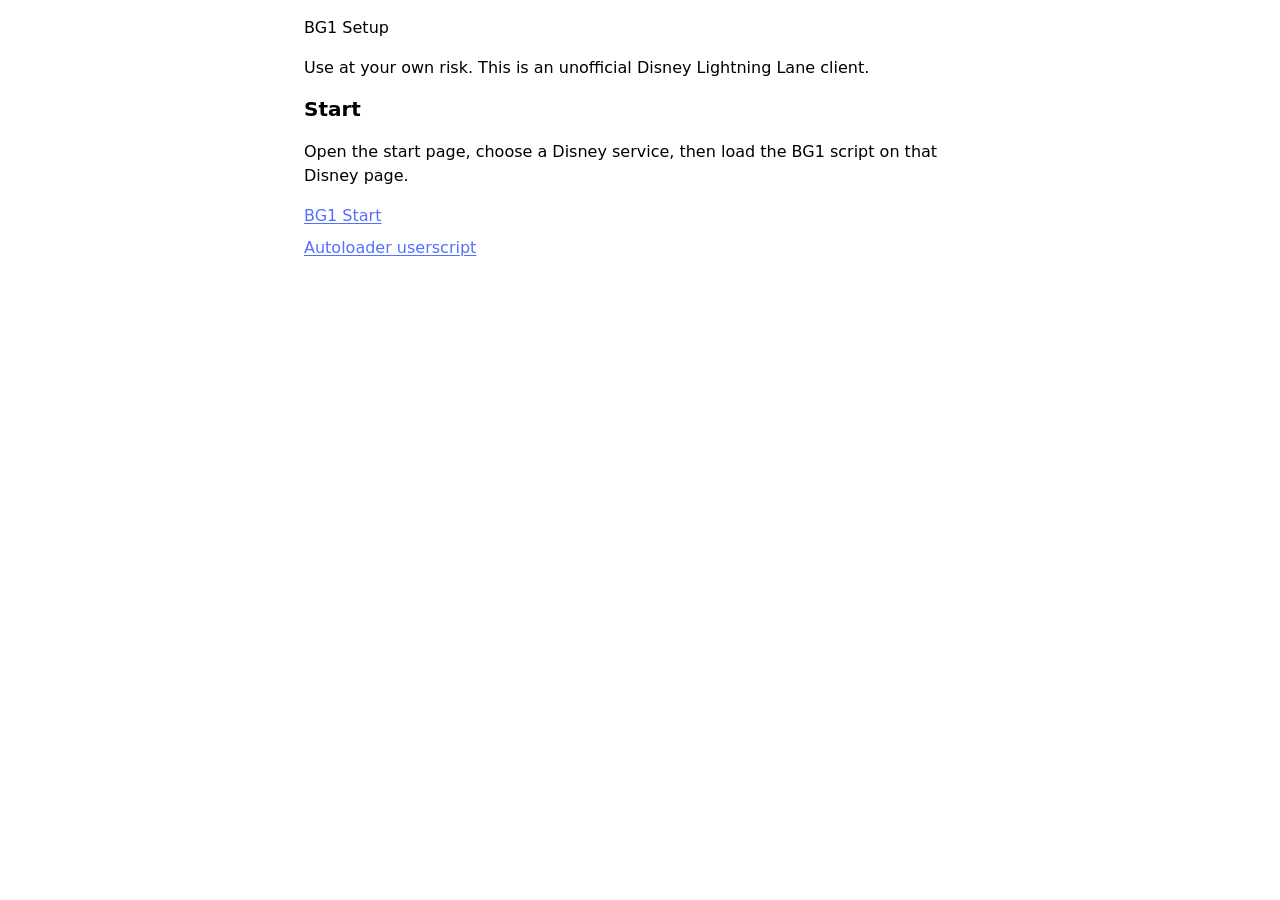
==== index.html @ c6955f9e "Deploy Pages build" ====
<!doctype html>
<html lang="en">
  <head>
    <meta charset="utf-8" />
    <meta name="viewport" content="width=device-width, initial-scale=1" />
    <title>BG1 Setup</title>
    <link rel="stylesheet" href="./bg1.css" />
    <style>
      body {
        max-width: 44rem;
        margin: 0 auto;
        padding: 1rem;
      }
      li {
        margin: 0.5rem 0;
      }
    </style>
  </head>
  <body>
    <h1>BG1 Setup</h1>
    <p>
      Use at your own risk. This is an unofficial Disney Lightning Lane client.
    </p>
    <h2>Start</h2>
    <p>
      Open the start page, choose a Disney service, then load the BG1 script on
      that Disney page.
    </p>
    <ul>
      <li><a href="./start.html">BG1 Start</a></li>
      <li><a href="./autoloader.user.js">Autoloader userscript</a></li>
    </ul>
  </body>
</html>
---- bg1.css ----
/*! tailwindcss v4.1.11 | MIT License | https://tailwindcss.com */@layer properties{@supports (((-webkit-hyphens:none)) and (not (margin-trim:inline))) or ((-moz-orient:inline) and (not (color:rgb(from red r g b)))){*,:before,:after,::backdrop{--tw-border-spacing-x:0;--tw-border-spacing-y:0;--tw-divide-y-reverse:0;--tw-border-style:solid;--tw-leading:initial;--tw-font-weight:initial;--tw-tracking:initial;--tw-shadow:0 0 #0000;--tw-shadow-color:initial;--tw-shadow-alpha:100%;--tw-inset-shadow:0 0 #0000;--tw-inset-shadow-color:initial;--tw-inset-shadow-alpha:100%;--tw-ring-color:initial;--tw-ring-shadow:0 0 #0000;--tw-inset-ring-color:initial;--tw-inset-ring-shadow:0 0 #0000;--tw-ring-inset:initial;--tw-ring-offset-width:0px;--tw-ring-offset-color:#fff;--tw-ring-offset-shadow:0 0 #0000}}}@layer theme{:root,:host{--font-sans:ui-sans-serif,system-ui,sans-serif,"Apple Color Emoji","Segoe UI Emoji","Segoe UI Symbol","Noto Color Emoji";--font-mono:ui-monospace,SFMono-Regular,Menlo,Monaco,Consolas,"Liberation Mono","Courier New",monospace;--color-red-100:oklch(93.6% .032 17.717);--color-red-200:oklch(88.5% .062 18.334);--color-yellow-50:oklch(98.7% .026 102.212);--color-yellow-100:oklch(97.3% .071 103.193);--color-yellow-200:oklch(94.5% .129 101.54);--color-yellow-400:oklch(85.2% .199 91.936);--color-green-500:oklch(72.3% .219 149.579);--color-green-700:oklch(52.7% .154 150.069);--color-gray-50:oklch(98.5% .002 247.839);--color-gray-200:oklch(92.8% .006 264.531);--color-gray-300:oklch(87.2% .01 258.338);--color-gray-400:oklch(70.7% .022 261.325);--color-gray-500:oklch(55.1% .027 264.364);--color-gray-600:oklch(44.6% .03 256.802);--color-gray-700:oklch(37.3% .034 259.733);--color-gray-800:oklch(27.8% .033 256.848);--color-black:#000;--color-white:#fff;--spacing:.25rem;--container-2xl:42rem;--text-xs:.75rem;--text-xs--line-height:calc(1/.75);--text-sm:.875rem;--text-sm--line-height:calc(1.25/.875);--text-base:1rem;--text-base--line-height: 1.5 ;--text-lg:1.125rem;--text-lg--line-height:calc(1.75/1.125);--text-xl:1.25rem;--text-xl--line-height:calc(1.75/1.25);--text-3xl:1.875rem;--text-3xl--line-height: 1.2 ;--font-weight-normal:400;--font-weight-semibold:600;--font-weight-bold:700;--tracking-wide:.025em;--leading-tight:1.25;--leading-snug:1.375;--radius-xs:.125rem;--radius-sm:.25rem;--radius-lg:.5rem;--animate-spin:spin 1s linear infinite;--default-font-family:var(--font-sans);--default-mono-font-family:var(--font-mono);--color-bg1-blue:#5271ff;--color-bg1-blue-d:oklch(53% .21 270);--color-blue:oklch(54% .23 270);--color-blue-d:oklch(46% .23 270);--color-cyan:oklch(60% .12 214);--color-cyan-d:oklch(52% .12 214);--color-fuchsia:oklch(60% .27 326);--color-fuchsia-d:oklch(52% .27 326);--color-gold:oklch(62% .12 90);--color-gold-d:oklch(54% .12 90);--color-gray:oklch(40% 0 0);--color-gray-d:oklch(32% 0 0);--color-green:oklch(58% .18 142);--color-green-d:oklch(50% .18 142);--color-orange:oklch(62% .2 56);--color-orange-d:oklch(54% .2 56);--color-purple:oklch(54% .23 300);--color-purple-d:oklch(46% .23 300);--color-red:oklch(58% .22 28);--color-red-d:oklch(50% .22 28)}}@layer base{*,:after,:before,::backdrop{box-sizing:border-box;border:0 solid;margin:0;padding:0}::file-selector-button{box-sizing:border-box;border:0 solid;margin:0;padding:0}html,:host{-webkit-text-size-adjust:100%;tab-size:4;line-height:1.5;font-family:var(--default-font-family,ui-sans-serif,system-ui,sans-serif,"Apple Color Emoji","Segoe UI Emoji","Segoe UI Symbol","Noto Color Emoji");font-feature-settings:var(--default-font-feature-settings,normal);font-variation-settings:var(--default-font-variation-settings,normal);-webkit-tap-highlight-color:transparent}hr{height:0;color:inherit;border-top-width:1px}abbr:where([title]){-webkit-text-decoration:underline dotted;text-decoration:underline dotted}h1,h2,h3,h4,h5,h6{font-size:inherit;font-weight:inherit}a{color:inherit;-webkit-text-decoration:inherit;text-decoration:inherit}b,strong{font-weight:bolder}code,kbd,samp,pre{font-family:var(--default-mono-font-family,ui-monospace,SFMono-Regular,Menlo,Monaco,Consolas,"Liberation Mono","Courier New",monospace);font-feature-settings:var(--default-mono-font-feature-settings,normal);font-variation-settings:var(--default-mono-font-variation-settings,normal);font-size:1em}small{font-size:80%}sub,sup{vertical-align:baseline;font-size:75%;line-height:0;position:relative}sub{bottom:-.25em}sup{top:-.5em}table{text-indent:0;border-color:inherit;border-collapse:collapse}:-moz-focusring{outline:auto}progress{vertical-align:baseline}summary{display:list-item}ol,ul,menu{list-style:none}img,svg,video,canvas,audio,iframe,embed,object{vertical-align:middle;display:block}img,video{max-width:100%;height:auto}button,input,select,optgroup,textarea{font:inherit;font-feature-settings:inherit;font-variation-settings:inherit;letter-spacing:inherit;color:inherit;opacity:1;background-color:#0000;border-radius:0}::file-selector-button{font:inherit;font-feature-settings:inherit;font-variation-settings:inherit;letter-spacing:inherit;color:inherit;opacity:1;background-color:#0000;border-radius:0}:where(select:is([multiple],[size])) optgroup{font-weight:bolder}:where(select:is([multiple],[size])) optgroup option{padding-inline-start:20px}::file-selector-button{margin-inline-end:4px}::placeholder{opacity:1}@supports (not ((-webkit-appearance:-apple-pay-button))) or (contain-intrinsic-size:1px){::placeholder{color:currentColor}@supports (color:color-mix(in lab,red,red)){::placeholder{color:color-mix(in oklab,currentcolor 50%,transparent)}}}textarea{resize:vertical}::-webkit-search-decoration{-webkit-appearance:none}::-webkit-date-and-time-value{min-height:1lh;text-align:inherit}::-webkit-datetime-edit{display:inline-flex}::-webkit-datetime-edit-fields-wrapper{padding:0}::-webkit-datetime-edit{padding-block:0}::-webkit-datetime-edit-year-field{padding-block:0}::-webkit-datetime-edit-month-field{padding-block:0}::-webkit-datetime-edit-day-field{padding-block:0}::-webkit-datetime-edit-hour-field{padding-block:0}::-webkit-datetime-edit-minute-field{padding-block:0}::-webkit-datetime-edit-second-field{padding-block:0}::-webkit-datetime-edit-millisecond-field{padding-block:0}::-webkit-datetime-edit-meridiem-field{padding-block:0}:-moz-ui-invalid{box-shadow:none}button,input:where([type=button],[type=reset],[type=submit]){appearance:button}::file-selector-button{appearance:button}::-webkit-inner-spin-button{height:auto}::-webkit-outer-spin-button{height:auto}[hidden]:where(:not([hidden=until-found])){display:none!important}html{touch-action:manipulation;background-color:var(--color-white);color:var(--color-black);overflow:hidden}html *{max-height:10000000px}body{inset:calc(var(--spacing)*0);text-underline-offset:2px;position:fixed;overflow:auto}p{margin-block:calc(var(--spacing)*4)}h2{margin-top:calc(var(--spacing)*4);font-size:var(--text-xl);line-height:var(--tw-leading,var(--text-xl--line-height));--tw-leading:var(--leading-snug);line-height:var(--leading-snug);--tw-font-weight:var(--font-weight-semibold);font-weight:var(--font-weight-semibold)}h3{margin-top:calc(var(--spacing)*4);font-size:var(--text-lg);line-height:var(--tw-leading,var(--text-lg--line-height))}option{background-color:var(--color-white);color:var(--color-black)}input[type=checkbox],input[type=radio]{height:calc(var(--spacing)*5);width:calc(var(--spacing)*5)}button,select{-webkit-user-select:none;user-select:none}b{--tw-font-weight:var(--font-weight-semibold);font-weight:var(--font-weight-semibold)}th{--tw-font-weight:var(--font-weight-normal);font-weight:var(--font-weight-normal)}abbr{text-decoration:none}a{color:var(--color-bg1-blue);text-decoration-line:underline}}@layer components;@layer utilities{.pointer-events-none{pointer-events:none}.absolute{position:absolute}.fixed{position:fixed}.relative{position:relative}.static{position:static}.sticky{position:sticky}.inset-0{inset:calc(var(--spacing)*0)}.top-0{top:calc(var(--spacing)*0)}.right-0{right:calc(var(--spacing)*0)}.bottom-0{bottom:calc(var(--spacing)*0)}.bottom-20{bottom:calc(var(--spacing)*20)}.left-0{left:calc(var(--spacing)*0)}.z-10{z-index:10}.container{width:100%}@media (min-width:360px){.container{max-width:360px}}@media (min-width:40rem){.container{max-width:40rem}}@media (min-width:48rem){.container{max-width:48rem}}@media (min-width:64rem){.container{max-width:64rem}}@media (min-width:80rem){.container{max-width:80rem}}@media (min-width:96rem){.container{max-width:96rem}}.-m-2{margin:calc(var(--spacing)*-2)}.-mx-2{margin-inline:calc(var(--spacing)*-2)}.-mx-3{margin-inline:calc(var(--spacing)*-3)}.mx-0\.5{margin-inline:calc(var(--spacing)*.5)}.mx-auto{margin-inline:auto}.-my-2{margin-block:calc(var(--spacing)*-2)}.-my-3{margin-block:calc(var(--spacing)*-3)}.mt-0{margin-top:calc(var(--spacing)*0)}.mt-0\.5{margin-top:calc(var(--spacing)*.5)}.mt-1{margin-top:calc(var(--spacing)*1)}.mt-2{margin-top:calc(var(--spacing)*2)}.mt-3{margin-top:calc(var(--spacing)*3)}.mt-4{margin-top:calc(var(--spacing)*4)}.mt-5{margin-top:calc(var(--spacing)*5)}.mt-8{margin-top:calc(var(--spacing)*8)}.mr-2{margin-right:calc(var(--spacing)*2)}.mr-2\.5{margin-right:calc(var(--spacing)*2.5)}.mr-3{margin-right:calc(var(--spacing)*3)}.mb-4{margin-bottom:calc(var(--spacing)*4)}.mb-20{margin-bottom:calc(var(--spacing)*20)}.-ml-3{margin-left:calc(var(--spacing)*-3)}.ml-1{margin-left:calc(var(--spacing)*1)}.ml-2{margin-left:calc(var(--spacing)*2)}.ml-3{margin-left:calc(var(--spacing)*3)}.block{display:block}.flex{display:flex}.grid{display:grid}.hidden{display:none}.inline{display:inline}.inline-block{display:inline-block}.inline-flex{display:inline-flex}.h-4{height:calc(var(--spacing)*4)}.h-9{height:calc(var(--spacing)*9)}.h-12{height:calc(var(--spacing)*12)}.h-auto{height:auto}.h-full{height:100%}.max-h-\[90\%\]{max-height:90%}.min-h-9{min-height:calc(var(--spacing)*9)}.w-2\.5{width:calc(var(--spacing)*2.5)}.w-4{width:calc(var(--spacing)*4)}.w-12{width:calc(var(--spacing)*12)}.w-full{width:100%}.max-w-2xl{max-width:var(--container-2xl)}.max-w-\[400px\]{max-width:400px}.min-w-0{min-width:calc(var(--spacing)*0)}.min-w-9{min-width:calc(var(--spacing)*9)}.min-w-12{min-width:calc(var(--spacing)*12)}.min-w-16{min-width:calc(var(--spacing)*16)}.min-w-\[2\.75rem\]{min-width:2.75rem}.min-w-\[5\.625rem\]{min-width:5.625rem}.min-w-\[6em\]{min-width:6em}.min-w-\[50\%\]{min-width:50%}.min-w-\[min\(50\%\,400px\)\]{min-width:min(50%,400px)}.flex-1{flex:1}.shrink-0{flex-shrink:0}.table-fixed{table-layout:fixed}.border-separate{border-collapse:separate}.border-spacing-0\.5{--tw-border-spacing-x:calc(var(--spacing)*.5);--tw-border-spacing-y:calc(var(--spacing)*.5);border-spacing:var(--tw-border-spacing-x)var(--tw-border-spacing-y)}.animate-spin{animation:var(--animate-spin)}.list-disc{list-style-type:disc}.grid-cols-2{grid-template-columns:repeat(2,minmax(0,1fr))}.grid-cols-\[min-content_1fr\]{grid-template-columns:min-content 1fr}.flex-col{flex-direction:column}.flex-wrap{flex-wrap:wrap}.items-center{align-items:center}.justify-between{justify-content:space-between}.justify-center{justify-content:center}.justify-end{justify-content:flex-end}.gap-1{gap:calc(var(--spacing)*1)}.gap-1\.5{gap:calc(var(--spacing)*1.5)}.gap-3{gap:calc(var(--spacing)*3)}.gap-x-1{column-gap:calc(var(--spacing)*1)}.gap-x-2{column-gap:calc(var(--spacing)*2)}.gap-x-2\.5{column-gap:calc(var(--spacing)*2.5)}.gap-x-3{column-gap:calc(var(--spacing)*3)}.gap-x-4{column-gap:calc(var(--spacing)*4)}.gap-x-10{column-gap:calc(var(--spacing)*10)}.gap-y-1{row-gap:calc(var(--spacing)*1)}.gap-y-2{row-gap:calc(var(--spacing)*2)}:where(.dividers>:not(:last-child)){--tw-divide-y-reverse:0;border-bottom-style:var(--tw-border-style);border-top-style:var(--tw-border-style);border-top-width:calc(2px*var(--tw-divide-y-reverse));border-bottom-width:calc(2px*calc(1 - var(--tw-divide-y-reverse)));border-color:var(--color-gray-300)}.dividers>li{padding-block:calc(var(--spacing)*3)}:where(.divide-y>:not(:last-child)){--tw-divide-y-reverse:0;border-bottom-style:var(--tw-border-style);border-top-style:var(--tw-border-style);border-top-width:calc(1px*var(--tw-divide-y-reverse));border-bottom-width:calc(1px*calc(1 - var(--tw-divide-y-reverse)))}:where(.divide-gray-200>:not(:last-child)){border-color:var(--color-gray-200)}:where(.divide-yellow-400\/50>:not(:last-child)){border-color:#fac80080}@supports (color:color-mix(in lab,red,red)){:where(.divide-yellow-400\/50>:not(:last-child)){border-color:color-mix(in oklab,var(--color-yellow-400)50%,transparent)}}.self-center{align-self:center}.truncate{text-overflow:ellipsis;white-space:nowrap;overflow:hidden}.overflow-auto{overflow:auto}.overflow-hidden{overflow:hidden}.rounded{border-radius:.25rem}.rounded-full{border-radius:3.40282e38px}.rounded-lg{border-radius:var(--radius-lg)}.rounded-sm{border-radius:var(--radius-sm)}.rounded-xs{border-radius:var(--radius-xs)}.rounded-t-lg{border-top-left-radius:var(--radius-lg);border-top-right-radius:var(--radius-lg)}.rounded-r-full{border-top-right-radius:3.40282e38px;border-bottom-right-radius:3.40282e38px}.border{border-style:var(--tw-border-style);border-width:1px}.border-2{border-style:var(--tw-border-style);border-width:2px}.border-y-4{border-block-style:var(--tw-border-style);border-block-width:4px}.border-l-3{border-left-style:var(--tw-border-style);border-left-width:3px}.border-black\/20{border-color:#0003}@supports (color:color-mix(in lab,red,red)){.border-black\/20{border-color:color-mix(in oklab,var(--color-black)20%,transparent)}}.border-gray-300{border-color:var(--color-gray-300)}.border-gray-500{border-color:var(--color-gray-500)}.border-green-500{border-color:var(--color-green-500)}.border-red-d{border-color:var(--color-red-d)}.border-transparent{border-color:#0000}.border-yellow-400{border-color:var(--color-yellow-400)}.bg-bg1-blue{background-color:var(--color-bg1-blue)}.bg-black\/75{background-color:#000000bf}@supports (color:color-mix(in lab,red,red)){.bg-black\/75{background-color:color-mix(in oklab,var(--color-black)75%,transparent)}}.bg-blue{background-color:var(--color-blue)}.bg-cyan{background-color:var(--color-cyan)}.bg-fuchsia{background-color:var(--color-fuchsia)}.bg-gold{background-color:var(--color-gold)}.bg-gray{background-color:var(--color-gray)}.bg-gray-50{background-color:var(--color-gray-50)}.bg-gray-200{background-color:var(--color-gray-200)}.bg-gray-400{background-color:var(--color-gray-400)}.bg-green{background-color:var(--color-green)}.bg-green-700{background-color:var(--color-green-700)}.bg-orange{background-color:var(--color-orange)}.bg-purple{background-color:var(--color-purple)}.bg-red{background-color:var(--color-red)}.bg-red-100{background-color:var(--color-red-100)}.bg-red-200{background-color:var(--color-red-200)}.bg-white{background-color:var(--color-white)}.bg-white\/75{background-color:#ffffffbf}@supports (color:color-mix(in lab,red,red)){.bg-white\/75{background-color:color-mix(in oklab,var(--color-white)75%,transparent)}}.bg-white\/80{background-color:#fffc}@supports (color:color-mix(in lab,red,red)){.bg-white\/80{background-color:color-mix(in oklab,var(--color-white)80%,transparent)}}.bg-white\/90{background-color:#ffffffe6}@supports (color:color-mix(in lab,red,red)){.bg-white\/90{background-color:color-mix(in oklab,var(--color-white)90%,transparent)}}.bg-yellow-50{background-color:var(--color-yellow-50)}.bg-yellow-100{background-color:var(--color-yellow-100)}.bg-yellow-200{background-color:var(--color-yellow-200)}.bg-yellow-400{background-color:var(--color-yellow-400)}.p-0{padding:calc(var(--spacing)*0)}.p-1{padding:calc(var(--spacing)*1)}.p-2{padding:calc(var(--spacing)*2)}.p-\[20\%\]{padding:20%}.px-1{padding-inline:calc(var(--spacing)*1)}.px-1\.5{padding-inline:calc(var(--spacing)*1.5)}.px-1\.75{padding-inline:calc(var(--spacing)*1.75)}.px-2{padding-inline:calc(var(--spacing)*2)}.px-3{padding-inline:calc(var(--spacing)*3)}.px-4{padding-inline:calc(var(--spacing)*4)}.px-5{padding-inline:calc(var(--spacing)*5)}.py-0\.5{padding-block:calc(var(--spacing)*.5)}.py-0\.75{padding-block:calc(var(--spacing)*.75)}.py-1{padding-block:calc(var(--spacing)*1)}.py-1\.5{padding-block:calc(var(--spacing)*1.5)}.py-1\.25{padding-block:calc(var(--spacing)*1.25)}.py-2{padding-block:calc(var(--spacing)*2)}.py-2\.75{padding-block:calc(var(--spacing)*2.75)}.py-3{padding-block:calc(var(--spacing)*3)}.py-4{padding-block:calc(var(--spacing)*4)}.pt-1{padding-top:calc(var(--spacing)*1)}.pt-3{padding-top:calc(var(--spacing)*3)}.pr-1{padding-right:calc(var(--spacing)*1)}.pr-3{padding-right:calc(var(--spacing)*3)}.pb-1{padding-bottom:calc(var(--spacing)*1)}.pb-3{padding-bottom:calc(var(--spacing)*3)}.pb-5{padding-bottom:calc(var(--spacing)*5)}.pl-1{padding-left:calc(var(--spacing)*1)}.pl-2{padding-left:calc(var(--spacing)*2)}.pl-3{padding-left:calc(var(--spacing)*3)}.pl-6{padding-left:calc(var(--spacing)*6)}.pl-8{padding-left:calc(var(--spacing)*8)}.text-center{text-align:center}.text-left{text-align:left}.text-right{text-align:right}.font-mono{font-family:var(--font-mono)}.font-sans{font-family:var(--font-sans)}.text-3xl{font-size:var(--text-3xl);line-height:var(--tw-leading,var(--text-3xl--line-height))}.text-base{font-size:var(--text-base);line-height:var(--tw-leading,var(--text-base--line-height))}.text-lg{font-size:var(--text-lg);line-height:var(--tw-leading,var(--text-lg--line-height))}.text-sm{font-size:var(--text-sm);line-height:var(--tw-leading,var(--text-sm--line-height))}.text-xl{font-size:var(--text-xl);line-height:var(--tw-leading,var(--text-xl--line-height))}.text-xs{font-size:var(--text-xs);line-height:var(--tw-leading,var(--text-xs--line-height))}.leading-12{--tw-leading:calc(var(--spacing)*12);line-height:calc(var(--spacing)*12)}.leading-snug{--tw-leading:var(--leading-snug);line-height:var(--leading-snug)}.leading-tight{--tw-leading:var(--leading-tight);line-height:var(--leading-tight)}.font-bold{--tw-font-weight:var(--font-weight-bold);font-weight:var(--font-weight-bold)}.font-normal{--tw-font-weight:var(--font-weight-normal);font-weight:var(--font-weight-normal)}.font-semibold{--tw-font-weight:var(--font-weight-semibold);font-weight:var(--font-weight-semibold)}.tracking-wide{--tw-tracking:var(--tracking-wide);letter-spacing:var(--tracking-wide)}.whitespace-nowrap{white-space:nowrap}.text-bg1-blue-d{color:var(--color-bg1-blue-d)}.text-black{color:var(--color-black)}.text-blue-d{color:var(--color-blue-d)}.text-cyan-d{color:var(--color-cyan-d)}.text-fuchsia-d{color:var(--color-fuchsia-d)}.text-gold-d{color:var(--color-gold-d)}.text-gray-300{color:var(--color-gray-300)}.text-gray-400{color:var(--color-gray-400)}.text-gray-500{color:var(--color-gray-500)}.text-gray-600{color:var(--color-gray-600)}.text-gray-700{color:var(--color-gray-700)}.text-gray-800{color:var(--color-gray-800)}.text-gray-d{color:var(--color-gray-d)}.text-green-700{color:var(--color-green-700)}.text-green-d{color:var(--color-green-d)}.text-orange{color:var(--color-orange)}.text-orange-d{color:var(--color-orange-d)}.text-purple-d{color:var(--color-purple-d)}.text-red{color:var(--color-red)}.text-red-d{color:var(--color-red-d)}.text-white{color:var(--color-white)}.text-white\/90{color:#ffffffe6}@supports (color:color-mix(in lab,red,red)){.text-white\/90{color:color-mix(in oklab,var(--color-white)90%,transparent)}}.normal-case{text-transform:none}.uppercase{text-transform:uppercase}.underline{text-decoration-line:underline}.opacity-0{opacity:0}.opacity-50{opacity:.5}.shadow-\[0px_4px_8px_-1px_\#0005\]{--tw-shadow:0px 4px 8px -1px var(--tw-shadow-color,#0005);box-shadow:var(--tw-inset-shadow),var(--tw-inset-ring-shadow),var(--tw-ring-offset-shadow),var(--tw-ring-shadow),var(--tw-shadow)}.group-first\:pt-1:is(:where(.group):first-child *){padding-top:calc(var(--spacing)*1)}.group-last\:pb-1:is(:where(.group):last-child *){padding-bottom:calc(var(--spacing)*1)}.first\:ml-0:first-child{margin-left:calc(var(--spacing)*0)}.last\:pb-3:last-child{padding-bottom:calc(var(--spacing)*3)}.empty\:hidden:empty{display:none}.disabled\:opacity-50:disabled{opacity:.5}.has-checked\:border-white:has(:checked){border-color:var(--color-white)}@media (min-width:360px){.xs\:inline{display:inline}}}@property --tw-border-spacing-x{syntax:"<length>";inherits:false;initial-value:0}@property --tw-border-spacing-y{syntax:"<length>";inherits:false;initial-value:0}@property --tw-divide-y-reverse{syntax:"*";inherits:false;initial-value:0}@property --tw-border-style{syntax:"*";inherits:false;initial-value:solid}@property --tw-leading{syntax:"*";inherits:false}@property --tw-font-weight{syntax:"*";inherits:false}@property --tw-tracking{syntax:"*";inherits:false}@property --tw-shadow{syntax:"*";inherits:false;initial-value:0 0 #0000}@property --tw-shadow-color{syntax:"*";inherits:false}@property --tw-shadow-alpha{syntax:"<percentage>";inherits:false;initial-value:100%}@property --tw-inset-shadow{syntax:"*";inherits:false;initial-value:0 0 #0000}@property --tw-inset-shadow-color{syntax:"*";inherits:false}@property --tw-inset-shadow-alpha{syntax:"<percentage>";inherits:false;initial-value:100%}@property --tw-ring-color{syntax:"*";inherits:false}@property --tw-ring-shadow{syntax:"*";inherits:false;initial-value:0 0 #0000}@property --tw-inset-ring-color{syntax:"*";inherits:false}@property --tw-inset-ring-shadow{syntax:"*";inherits:false;initial-value:0 0 #0000}@property --tw-ring-inset{syntax:"*";inherits:false}@property --tw-ring-offset-width{syntax:"<length>";inherits:false;initial-value:0}@property --tw-ring-offset-color{syntax:"*";inherits:false;initial-value:#fff}@property --tw-ring-offset-shadow{syntax:"*";inherits:false;initial-value:0 0 #0000}@keyframes spin{to{transform:rotate(360deg)}}
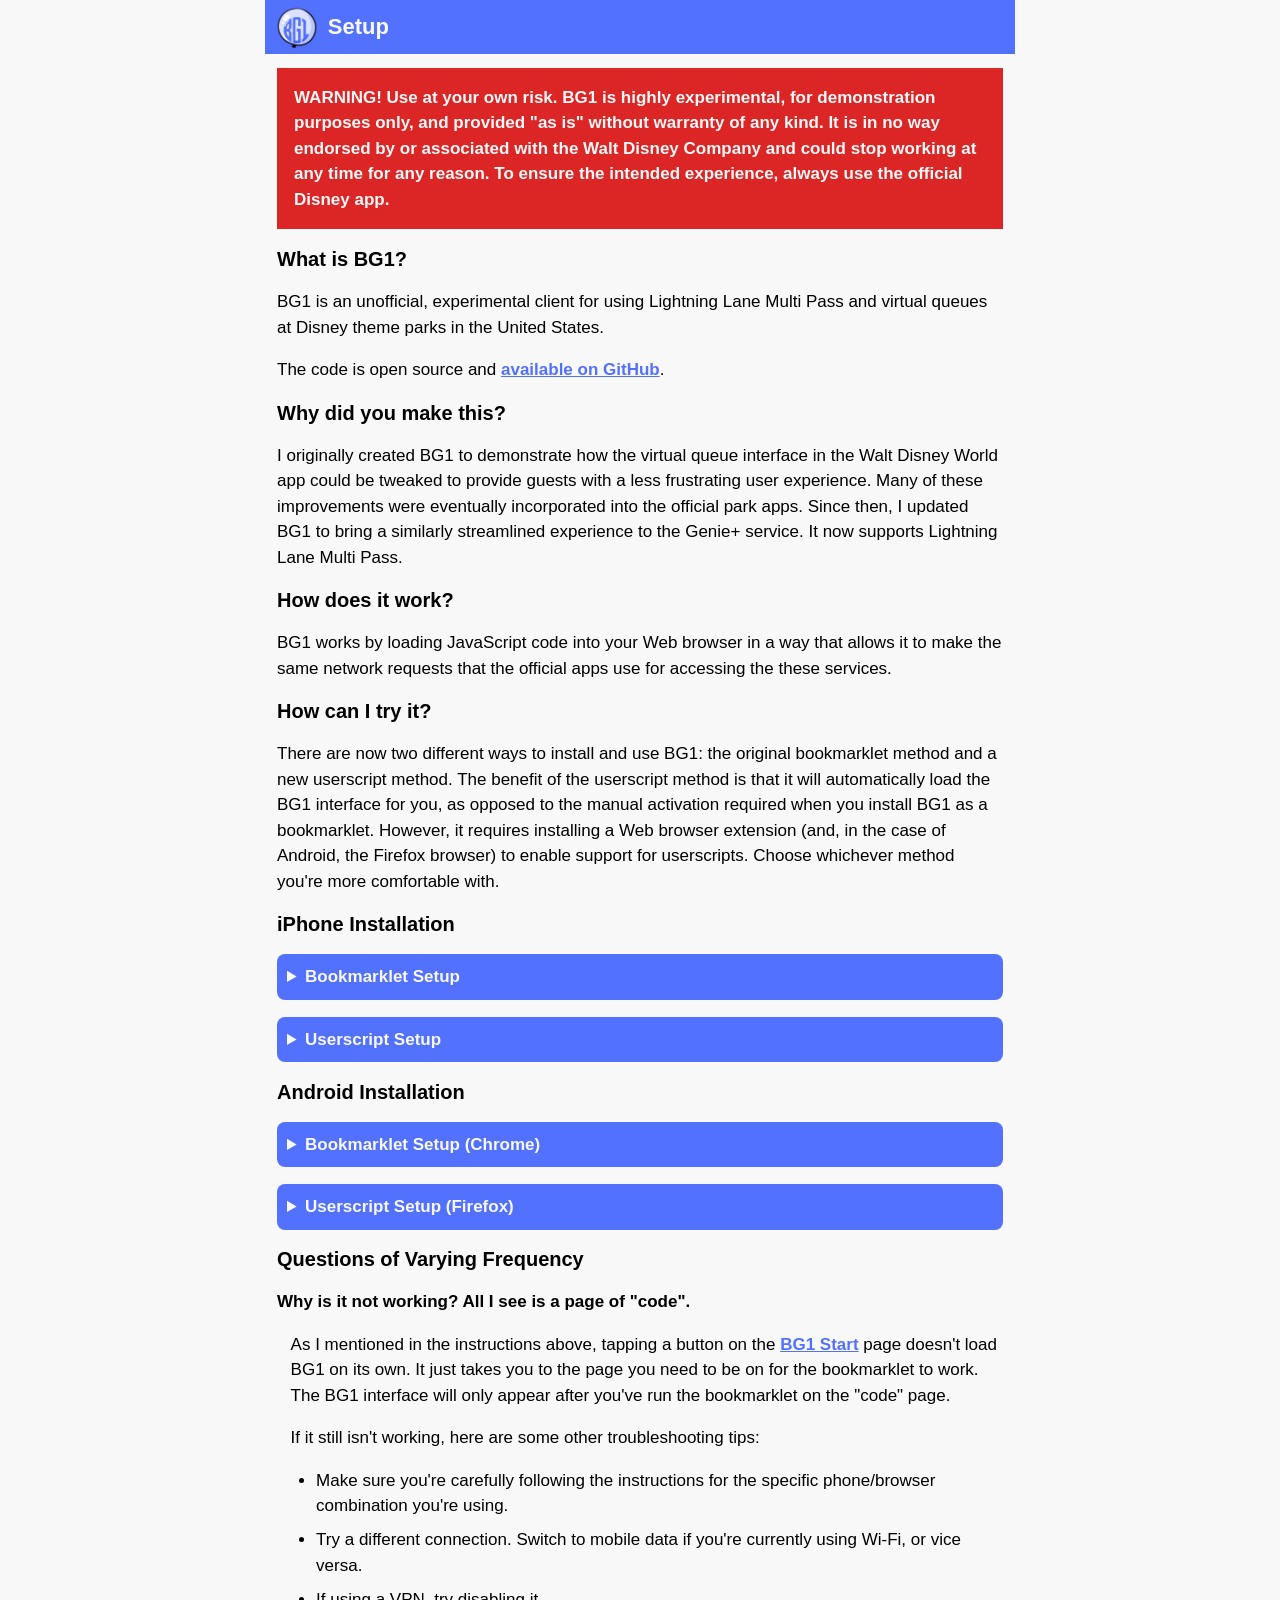
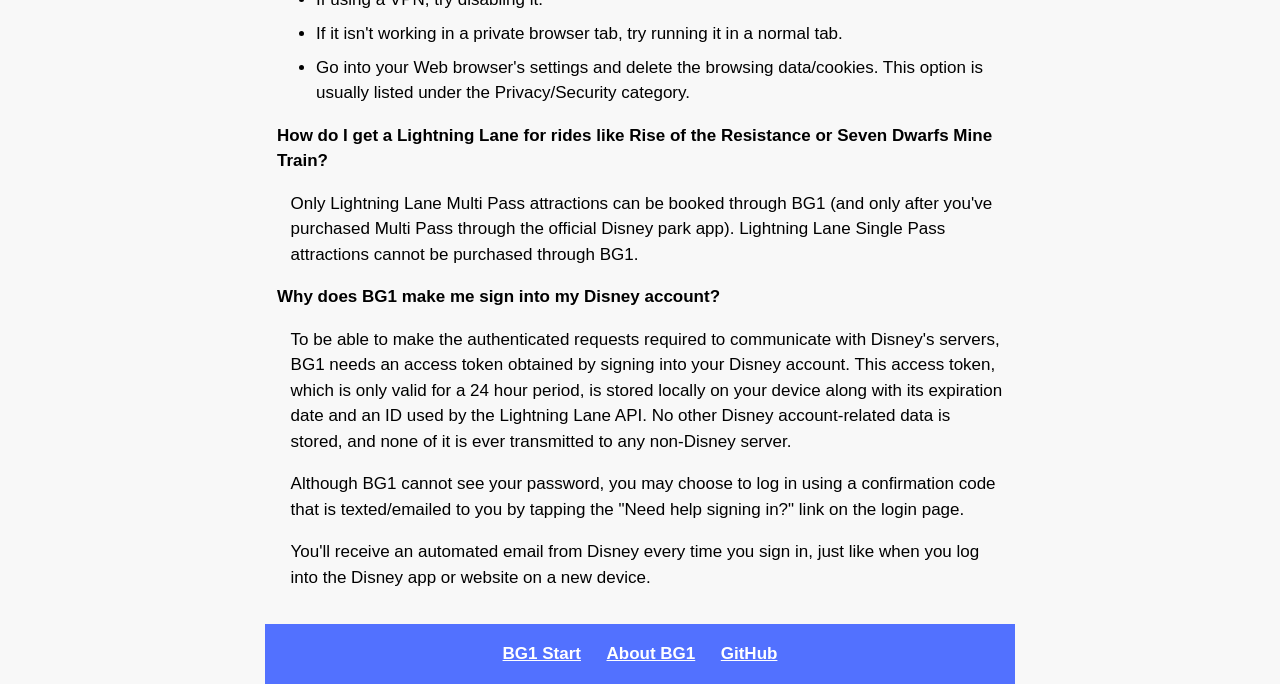
==== commit 5fc8199d: "Revert "deploy: 7b8e4713e48069235f754d1f1573f2972ee74dfb" This reverts commit 3f32deaf3df3c12dbae11c" ====
--- a/index.html
+++ b/index.html
@@ -1,34 +1,326 @@
 <!doctype html>
-<html lang="en">
-  <head>
-    <meta charset="utf-8" />
-    <meta name="viewport" content="width=device-width, initial-scale=1" />
-    <title>BG1 Setup</title>
-    <link rel="stylesheet" href="./bg1.css" />
-    <style>
-      body {
-        max-width: 44rem;
-        margin: 0 auto;
-        padding: 1rem;
+<html lang="en-US">
+<meta charset="utf-8">
+<meta name="viewport" content="width=device-width, initial-scale=1">
+<title>BG1 Setup</title>
+<link rel="icon" href="icon.png">
+<link rel="apple-touch-icon" href="icon.png">
+<script id="bm-script">
+  (() => {
+    var u = 'https://jxntt.github.io/Disney/', d = document;
+    if (origin.match(/https:\/\/.+\.disney(?:\.go)?\.com/)) {
+      d.open();
+      d.write('<!doctype html><link rel=stylesheet href="' + u + 'bg1.css"><body>');
+      var s = d.createElement('script');
+      s.type = 'module';
+      s.src = u + 'bg1.js';
+      d.head.appendChild(s);
+    } else {
+      location.href = u + 'start.html';
+    }
+  });
+</script>
+<link rel="stylesheet" href="index.css">
+<style>
+  .instructions[open] {
+    position: fixed;
+    inset: 0;
+    background: var(--white);
+    overflow: auto;
+    overscroll-behavior: contain;
+  }
+
+  .instructions[open]>* {
+    max-width: 75rem;
+    margin: 0 auto;
+  }
+
+  .instructions[open] summary {
+    display: block;
+    border-radius: 0;
+    font-size: 2.2rem;
+    text-align: center;
+  }
+
+  .instructions[open] summary::-webkit-details-marker {
+    display: none;
+  }
+
+  .instructions>div {
+    max-width: 75rem;
+    margin: 0 auto;
+    padding: 0 1.2rem;
+  }
+
+  .instructions h3 {
+    font-size: 2rem;
+  }
+
+  .instructions summary {
+    margin-top: 1em;
+    border-radius: 8px;
+    padding: 1rem;
+    background: var(--blue);
+    color: var(--white);
+    font-weight: 600;
+    cursor: pointer;
+  }
+
+  .bm-code {
+    display: block;
+    margin: 1em 0;
+    border: 1px solid #000;
+    padding: .8em;
+    font-size: 1.3rem;
+    overflow-wrap: break-word;
+    user-select: all;
+  }
+
+  .noscroll {
+    overflow: hidden;
+  }
+</style>
+
+<div class="page">
+
+  <header>
+    <h1><img src="icon.png" alt="BG1"> Setup</h1>
+  </header>
+
+  <main>
+    <aside class="warning">
+      <p><strong>Warning!</strong> Use at your own risk. BG1 is highly experimental, for demonstration purposes only, and provided "as is" without warranty of any kind. It is in no way endorsed by or associated with the Walt Disney Company and could stop working at any time for any reason. To ensure the intended experience, always use the official Disney app.</p>
+    </aside>
+
+    <h2>What is BG1?</h2>
+
+    <p>BG1 is an unofficial, experimental client for using Lightning Lane Multi Pass and virtual queues at Disney theme parks in the United States.</p>
+
+    <p>The code is open source and <a href="https://github.com/Jxntt/Disney">available on GitHub</a>.</p>
+
+    <h2>Why did you make this?</h2>
+
+    <p>I originally created BG1 to demonstrate how the virtual queue interface in the Walt Disney World app could be tweaked to provide guests with a less frustrating user experience. Many of these improvements were eventually incorporated into the official park apps. Since then, I updated BG1 to bring a similarly streamlined experience to the Genie+ service. It now supports Lightning Lane Multi Pass.</p>
+
+    <h2>How does it work?</h2>
+
+    <p>BG1 works by loading JavaScript code into your Web browser in a way that allows it to make the same network requests that the official apps use for accessing the these services.</p>
+
+    <h2>How can I try it?</h2>
+
+    <p>There are now two different ways to install and use BG1: the original bookmarklet method and a new userscript method. The benefit of the userscript method is that it will automatically load the BG1 interface for you, as opposed to the manual activation required when you install BG1 as a bookmarklet. However, it requires installing a Web browser extension (and, in the case of Android, the Firefox browser) to enable support for userscripts. Choose whichever method you're more comfortable with.</p>
+
+    <h2>iPhone Installation</h2>
+
+    <details id="safari-bookmarklet" class="instructions">
+      <summary>Bookmarklet Setup</summary>
+      <div>
+        <p>This installation method involves creating a bookmarklet, which is a bookmark that contains JavaScript code instead of a Web address. For a visual tutorial of the setup process, watch the <a href="https://www.youtube.com/watch?v=TLFZ4Le_LnY">BG1 Setup Guide on YouTube</a>.</p>
+
+        <h3>Creating the bookmarklet</h3>
+
+        <ol>
+          <li>Copy the bookmarklet code: <code class="bm-code"></code></li>
+          <li>If the bottom toolbar of Safari isn't already visible, tap at the bottom edge of the screen to bring it up.</li>
+          <li>Tap the share button (box with upward arrow) in the bottom toolbar, select Add to Favorites, and then save the bookmark.</li>
+          <li>Tap in the address bar to bring up your Favorites and find the BG1 Bookmarklet favorite.</li>
+          <li>Tap and hold on BG1 Bookmarklet and select Edit from the menu.</li>
+          <li>Replace the existing text in the address/URL field with the bookmarklet code you copied in Step 1 and save the bookmark.</li>
+        </ol>
+
+        <h3>Using the bookmarklet</h3>
+
+        <ol>
+          <li>Open a new tab and tap on BG1 Bookmarklet in your Favorites. This will load the BG1 Start page.</li>
+          <li>Select the service you wish to use.</li>
+          <li>The page that loads will just have some code on it. To load the BG1 interface, tap on the address bar to bring up your Favorites and tap on BG1 Bookmarklet again.</li>
+        </ol>
+
+        <div class="buttons"><button class="done">Done</button></div>
+      </div>
+    </details>
+
+    <details id="safari-userscript" class="instructions">
+      <summary>Userscript Setup</summary>
+      <div>
+        <p><b>Note:</b> These instructions are for iOS 18. Check to see if your phone needs to be updated before installing BG1.</p>
+
+        <h3>Installing the Userscripts app</h3>
+
+        <ol>
+          <li>Install <a href="https://apps.apple.com/us/app/userscripts/id1463298887">Userscripts</a> from the App Store.</li>
+          <li>Open the UserScripts app. You don't need to do anything in the app. It just needs to be opened once before the Safari extension will work.</li>
+          <li>Go into the <b>Settings</b> app, type <kbd>extensions</kbd> into the search box at the top, and tap on the first suggestion (or go to <b>Apps</b> → <b>Safari</b> → <b>Extensions</b>).</li>
+          <li>Under <b>Allow These Extensions</b>, tap on <b>Userscripts</b>.</li>
+          <li>Enable the <b>Allow Extension</b> setting, and under <b>Permissions</b>, set <b>Other Websites</b> to <b>Allow</b>.</li>
+        </ol>
+
+        <h3>Installing the BG1 userscript</h3>
+        <ol>
+          <li>Close Safari (<a href="https://support.apple.com/en-us/109359" title="How to close an iPhone app">instructions</a>) and reopen it.</li>
+          <li>
+            <a href="autoloader.user.js" title="BG1 autoloader userscript" target="_blank">Follow this link</a> (opens in new tab) to open the BG1 autoloader userscript.
+          </li>
+          <li>Tap the <b>puzzle piece</b> icon on the left side of the address bar and then tap on <b>Userscripts</b> in the menu that pops up.</li>
+          <li>The Userscripts extension will detect the BG1 userscript. Tap the <b>"Tap to install"</b> link, then scroll to the bottom of the userscript details page and tap the <b>Install</b> button.</li>
+        </ol>
+
+        <h3>Bookmarking the BG1 Start page</h3>
+        <ol>
+          <li>Go to the <a href="start.html">BG1 Start</a> page.</li>
+          <li>Tap the <b>share button</b> (box with upward-pointing arrow) in the Safari toolbar and select <b>Add to Favorites</b>.</li>
+        </ol>
+
+        <p>Now you're all set! To use BG1, just go to the <a href="start.html">BG1 Start</a> page and select the service you want to use.</p>
+
+        <div class="buttons"><button class="done">Done</button></div>
+      </div>
+    </details>
+
+    <h2>Android Installation</h2>
+
+    <details id="chrome" class="instructions">
+      <summary>Bookmarklet Setup (Chrome)</summary>
+      <div>
+        <p>This installation method involves creating a bookmarklet, which is a bookmark that contains JavaScript code instead of a Web address. For a visual tutorial of the setup process, watch the <a href="https://www.youtube.com/watch?v=TkEqyxbnYfw">BG1 Setup Guide on YouTube</a>.</p>
+
+        <p>Please note that these instructions are only for the Chrome browser on Android. BG1 cannot be installed in the Samsung Internet Browser, as it no longer allows bookmarklets. If you wish to avoid using Chrome, you can set up BG1 in Firefox via the <a href="#firefox">userscript method</a>.</p>
+
+
+        <h3>Creating the bookmarklet</h3>
+
+        <ol>
+          <li>Copy the bookmarklet code: <code class="bm-code"></code></li>
+          <li>Bookmark this page by tapping the three dots in the toolbar and then tapping the star icon in the menu.
+          </li>
+          <li>Open the three dots menu again and tap the star icon again to edit the bookmark you just created.</li>
+          <li>Replace the existing text in the address/URL field with the bookmarklet code you copied in Step 1 and save the bookmark.</li>
+          <li>Also bookmark the <a href="start.html">BG1 Start</a> page. You'll need to go there first each time before you use the bookmarklet.</li>
+        </ol>
+
+        <h3>Using the bookmarklet</h3>
+
+        <ol>
+          <li>Search for <kbd>BG1 Start</kbd> in the Chrome address bar to go to the BG1 Start page.</li>
+          <li>Select the service you wish to use.</li>
+          <li>The page that loads will just have some code on it. To load the BG1 interface, search for <kbd>BG1 Bookmarklet</kbd> in the Chrome address bar.</li>
+        </ol>
+
+        <div class="buttons"><button class="done">Done</button></div>
+      </div>
+    </details>
+
+    <details id="firefox" class="instructions">
+      <summary>Userscript Setup (Firefox)</summary>
+      <div>
+        <p>Firefox on Android (<a href="https://play.google.com/store/apps/details?id=org.mozilla.firefox&hl=en_US&gl=US&pli=1">download from Google Play Store</a>) offers the easiest method for running BG1. Even if you don't want to use it as your regular Web browser, it may be worth installing Firefox just for the added convenience when using BG1.</p>
+
+        <h3>Adding the BG1 Start shortcut to the Firefox homepage</h3>
+
+        <ol>
+          <li>In Firefox, go to the <a href="start.html">BG1 Start</a> page.</li>
+          <li>Tap the <b>three dots menu</b> in the toolbar and then tap <b>Add to shortcuts</b>.</li>
+        </ol>
+
+        <h3>Installing the BG1 autoloader userscript</h3>
+
+        <ol>
+          <li>In Firefox, go to the <a href="https://addons.mozilla.org/en-US/android/addon/tampermonkey/">Tampermonkey Firefox extension page</a> and tap the <b>Add to Firefox</b> button. Follow the prompt to install the extension.</li>
+          <li>Tap the <b>Install BG1 Autoloader</b> button below to install the userscript in Tampermonkey. Tampermonkey will display information about the script and ask for confirmation that you wish to install it.</li>
+        </ol>
+
+        <div class="buttons"><a href="autoloader.user.js">Install BG1 Autoloader</a></div>
+
+        <p>That's it! To use BG1, just go to the <a href="start.html">BG1 Start</a> page and select the service you want to use.</p>
+
+        <div class="buttons"><button class="done">Done</button></div>
+      </div>
+    </details>
+
+    <h2>Questions of Varying Frequency</h2>
+
+    <dl>
+      <dt>Why is it not working? All I see is a page of "code".</dt>
+      <dd>
+        <p>As I mentioned in the instructions above, tapping a button on the <a href="start.html">BG1 Start</a> page doesn't load BG1 on its own. It just takes you to the page you need to be on for the bookmarklet to work. The BG1 interface will only appear after you've run the bookmarklet on the "code" page.</p>
+        <p>If it still isn't working, here are some other troubleshooting tips:</p>
+        <ul>
+          <li>Make sure you're carefully following the instructions for the specific phone/browser combination you're using.</li>
+          <li>Try a different connection. Switch to mobile data if you're currently using Wi-Fi, or vice versa.</li>
+          <li>If using a VPN, try disabling it.</li>
+          <li>If it isn't working in a private browser tab, try running it in a normal tab.</li>
+          <li>Go into your Web browser's settings and delete the browsing data/cookies. This option is usually listed under the Privacy/Security category.</li>
+        </ul>
+      </dd>
+      <dt>How do I get a Lightning Lane for rides like Rise of the Resistance or Seven Dwarfs Mine Train?</dt>
+      <dd>
+        <p>Only Lightning Lane Multi Pass attractions can be booked through BG1 (and only after you've purchased Multi Pass through the official Disney park app). Lightning Lane Single Pass attractions cannot be purchased through BG1.</p>
+      </dd>
+      <dt>Why does BG1 make me sign into my Disney account?</dt>
+      <dd>
+        <p>To be able to make the authenticated requests required to communicate with Disney's servers, BG1 needs an access token obtained by signing into your Disney account. This access token, which is only valid for a 24 hour period, is stored locally on your device along with its expiration date and an ID used by the Lightning Lane API. No other Disney account-related data is stored, and none of it is ever transmitted to any non-Disney server.</p>
+        <p>Although BG1 cannot see your password, you may choose to log in using a confirmation code that is texted/emailed to you by tapping the "Need help signing in?" link on the login page.</p>
+        <p>You'll receive an automated email from Disney every time you sign in, just like when you log into the Disney app or website on a new device.</p>
+      </dd>
+    </dl>
+  </main>
+
+  <footer>
+    <ul>
+      <li><a href="start.html">BG1 Start</a></li>
+      <li><a href="contact.html">About BG1</a></li>
+      <li><a href="https://github.com/Jxntt/Disney">GitHub</a></li>
+    </ul>
+  </footer>
+
+</div>
+
+<script>
+  const scriptText = document
+    .getElementById('bm-script')
+    .text
+    .trim()
+    .replace(/;$/, '')
+    .replace(/\s*([;,{}=>+])\s*/g, '$1') + '()';
+  document.querySelectorAll('.bm-code').forEach(code => {
+    code.textContent = 'javascript:' + encodeURIComponent(scriptText);
+  });
+  const originalTitle = document.title;
+  const instrElems = document.querySelectorAll('.instructions');
+
+  function checkHash() {
+    if (location.hash) {
+      const startAt = document.querySelector(location.hash);
+      if (startAt && startAt.tagName === 'DETAILS') {
+        document.querySelector('details[open]')?.removeAttribute('open');
+        startAt.setAttribute('open', true);
       }
-      li {
-        margin: 0.5rem 0;
+    } else {
+      instrElems.forEach(details => {
+        details.removeAttribute('open');
+      })
+    }
+  }
+
+  checkHash();
+  addEventListener('hashchange', checkHash);
+
+  document.querySelectorAll('details').forEach(details => {
+    details.addEventListener('toggle', function () {
+      if (location.hash && this.id !== location.hash.slice(1)) return;
+      if (details.open) {
+        location.hash = details.id;
+        document.title = 'BG1 Bookmarklet';
+        document.body.classList.add('noscroll');
+        details.scroll(0, 0);
+      } else {
+        document.title = originalTitle;
+        document.body.classList.remove('noscroll');
+        history.replaceState(null, '', '.');
       }
-    </style>
-  </head>
-  <body>
-    <h1>BG1 Setup</h1>
-    <p>
-      Use at your own risk. This is an unofficial Disney Lightning Lane client.
-    </p>
-    <h2>Start</h2>
-    <p>
-      Open the start page, choose a Disney service, then load the BG1 script on
-      that Disney page.
-    </p>
-    <ul>
-      <li><a href="./start.html">BG1 Start</a></li>
-      <li><a href="./autoloader.user.js">Autoloader userscript</a></li>
-    </ul>
-  </body>
-</html>
+    });
+    details.querySelector('button.done').onclick = () => {
+      details.removeAttribute('open');
+    };
+  });
+</script>
--- a/index.css
+++ b/index.css
@@ -0,0 +1,207 @@
+:root {
+  --blue: #5271ff;
+  --light-blue: #d9e0ff;
+  --white: #f8f8f8;
+}
+
+* {
+  box-sizing: border-box;
+}
+
+html {
+  height: 100%;
+  font: 62.5%/1.5 -apple-system, BlinkMacSystemFont, Segoe UI, Helvetica, Arial, sans-serif;
+  background: var(--white);
+  color: #000;
+}
+
+body {
+  display: flex;
+  flex-direction: column;
+  max-width: 75rem;
+  height: 100%;
+  margin: 0 auto;
+  padding: 0 1.2rem;
+  font-size: 1.7rem;
+}
+
+h1,
+h2,
+h3,
+h4 {
+  font-weight: 600;
+  line-height: 1.3;
+}
+
+h1 {
+  margin: 0;
+  font-size: 2.2rem;
+}
+
+h2 {
+  font-size: 2rem;
+}
+
+h3 {
+  font-size: 1.7rem;
+}
+
+h4 {
+  font-size: 1.6rem;
+}
+
+p {
+  margin: 1em 0;
+}
+
+ol,
+ul {
+  padding-left: 1.5em;
+}
+
+li + li {
+  margin-top: .5em;
+}
+
+dt {
+  margin-top: 1em;
+  font-weight: 600;
+}
+
+dd {
+  margin-left: .8em;
+}
+
+a {
+  color: var(--blue);
+  font-weight: 600;
+}
+
+button,
+.button,
+.buttons a {
+  display: inline-block;
+  min-width: 25rem;
+  margin: 0;
+  border: 0;
+  border-radius: 8px;
+  padding: .7em 1em;
+  background: var(--blue);
+  color: #fff;
+  font: inherit;
+  font-weight: 600;
+  text-decoration: none;
+  cursor: pointer;
+}
+
+input[type='checkbox'] {
+  width: 20px;
+  height: 20px;
+}
+
+label > * {
+  vertical-align: middle;
+}
+
+code {
+  padding: 1px 2px;
+  font-family: SFMono-Regular, Consolas, Liberation Mono, monospace;
+  background: #e8e8e8;
+}
+
+kbd::before {
+  content: '"';
+}
+
+kbd::after {
+  content: '"';
+}
+
+b,
+kbd {
+  font-family: inherit;
+  font-weight: 600;
+}
+
+header,
+footer {
+  margin: 0 -1.2rem;
+  background: var(--blue);
+  color: var(--white);
+}
+
+header {
+  padding: .5rem 1rem;
+}
+
+header,
+header h1 {
+  display: flex;
+  align-items: center;
+  column-gap: .4em;
+}
+
+header img {
+  height: 2em;
+}
+
+footer {
+  padding: 1em .5em;
+}
+
+footer ul {
+  display: flex;
+  flex-wrap: wrap;
+  justify-content: center;
+  gap: .3em 1.5em;
+  margin: 0;
+  padding-left: 0;
+}
+
+footer li {
+  list-style: none;
+  margin-top: 0;
+  white-space: nowrap;
+}
+
+footer a {
+  color: white;
+}
+
+main {
+  flex: 1;
+  padding-bottom: 1em;
+}
+
+strong {
+  text-transform: uppercase;
+}
+
+.buttons {
+  list-style: none;
+  margin: 1.5em 0;
+  padding: 0;
+  text-align: center;
+}
+
+.buttons li {
+  margin-top: 1em;
+}
+
+.warning {
+  margin: .8em 0;
+  padding: .01em 1em;
+  background: #dc2626;
+  color: #f8f8f8;
+  font-weight: 600;
+}
+
+.warning a {
+  color: #f8f8f8;
+}
+
+.notice {
+  margin: .8em 0;
+  padding: .01em 1em;
+  background: var(--light-blue);
+}
